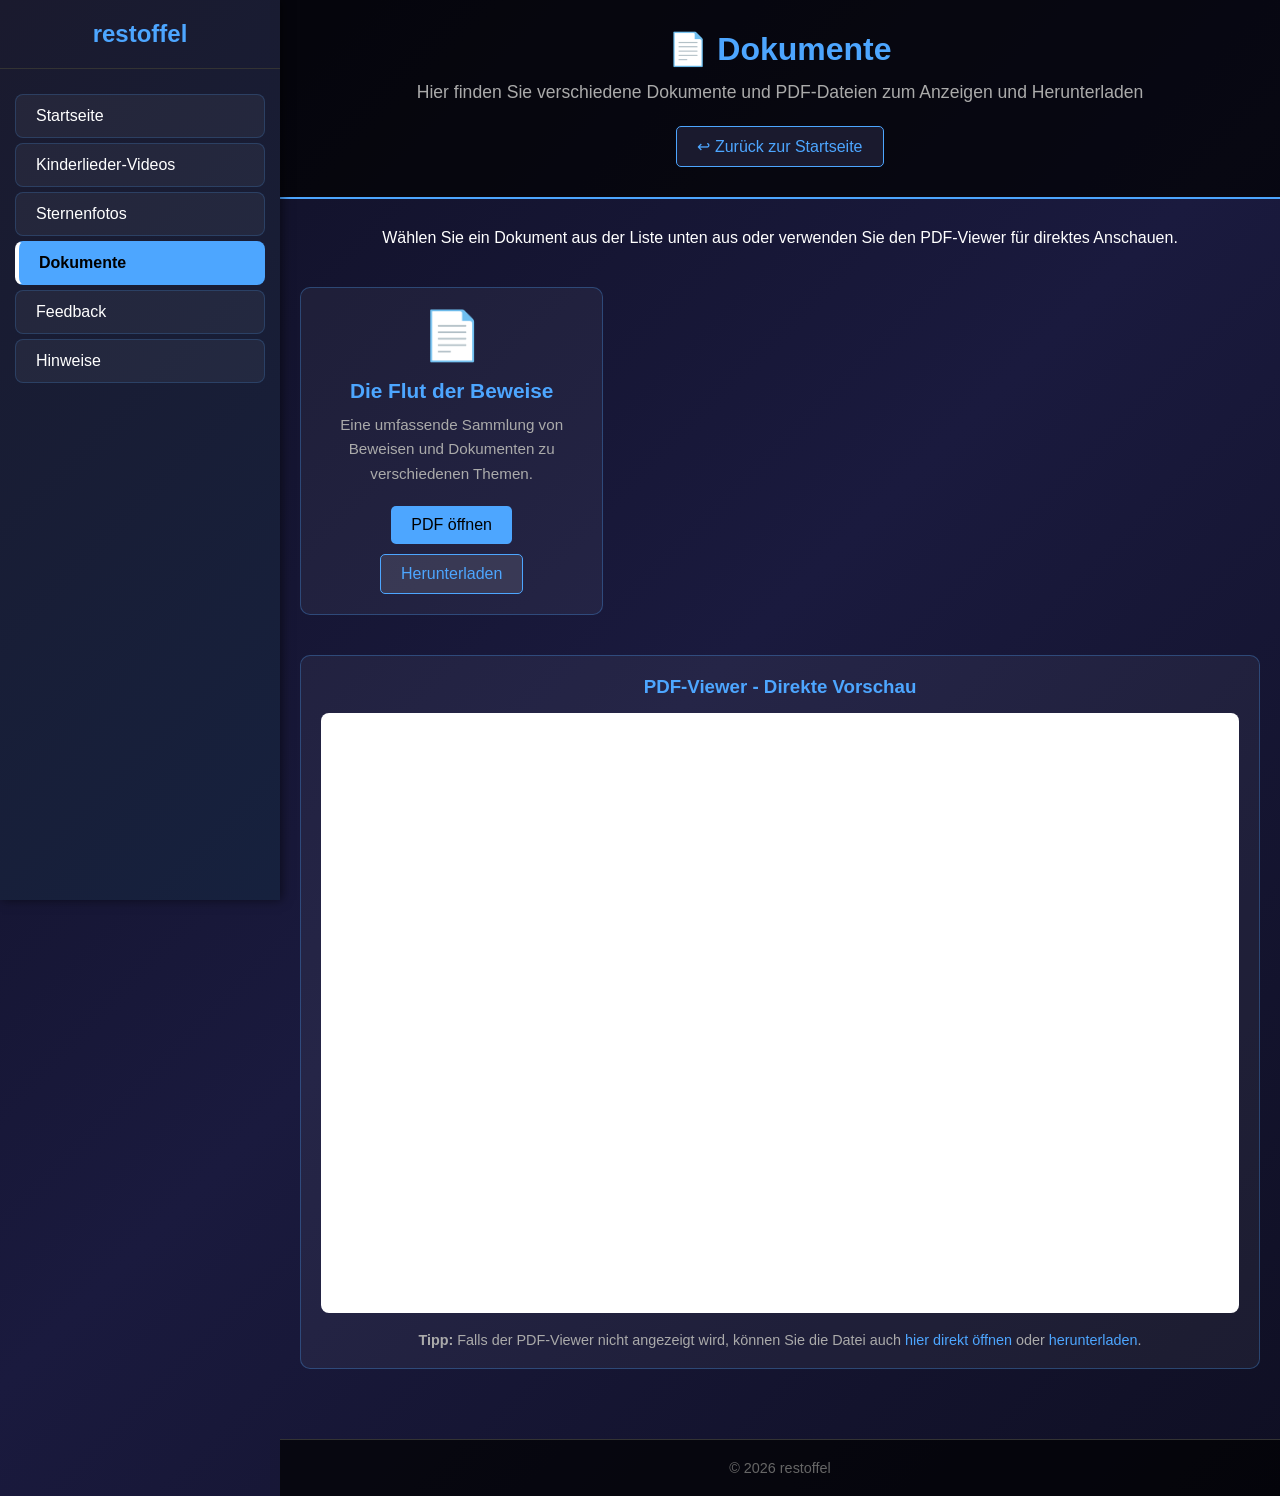
==== dokumente.html @ 0a81f57b "Add documents folder with PDF viewer page - Create 'documents' folder and move DieFlutderBeweise.pdf" ====
<!DOCTYPE html>
<html lang="de">
<head>
    <meta charset="UTF-8">
    <meta name="viewport" content="width=device-width, initial-scale=1.0">
    <title>Dokumente | restoffel</title>
    
    <!-- Favicon -->
    <link rel="icon" type="image/svg+xml" href="favicon.svg">
    <link rel="shortcut icon" type="image/svg+xml" href="favicon.svg">
    
    <!-- Open Graph / Social Media Meta Tags -->
    <meta property="og:title" content="Dokumente | restoffel">
    <meta property="og:description" content="Zugang zu Dokumenten und PDF-Dateien auf restoffel.github.io">
    <meta property="og:url" content="https://restoffel.github.io/dokumente.html">
    <meta property="og:type" content="website">
    <meta property="og:image" content="https://images.unsplash.com/photo-1614729939124-032f0b56c9ce?ixlib=rb-4.1.0&ixid=M3wxMjA3fDB8MHxwaG90by1wYWdlfHx8fGVufDB8fHx8fA%3D%3D&auto=format&fit=crop&w=1200&q=80">
    
    <!-- Twitter Card -->
    <meta name="twitter:card" content="summary_large_image">
    <meta name="twitter:title" content="Dokumente | restoffel">
    <meta name="twitter:description" content="Zugang zu Dokumenten und PDF-Dateien auf restoffel.github.io">
    <meta name="twitter:image" content="https://images.unsplash.com/photo-1614729939124-032f0b56c9ce?ixlib=rb-4.1.0&ixid=M3wxMjA3fDB8MHxwaG90by1wYWdlfHx8fGVufDB8fHx8fA%3D%3D&auto=format&fit=crop&w=1200&q=80">
    
    <!-- Theme Color -->
    <meta name="theme-color" content="#1a1a2e">
    
    <!-- Apple Touch Icon -->
    <link rel="apple-touch-icon" href="favicon.svg">
    
    <!-- Web App Manifest -->
    <link rel="manifest" href="manifest.json">
    
    <!-- Standard Styles -->
    <link rel="stylesheet" href="css/styles.css">
    
    <!-- Seiten-spezifische Styles -->
    <style>
        main {
            padding: 30px 20px;
            max-width: 1200px;
            margin: 0 auto;
        }
        
        .documents-header {
            text-align: center;
            margin-bottom: 40px;
        }
        
        .documents-grid {
            display: grid;
            grid-template-columns: repeat(auto-fill, minmax(300px, 1fr));
            gap: 25px;
            margin-top: 30px;
        }
        
        .document-card {
            background: rgba(255, 255, 255, 0.05);
            border: 1px solid rgba(77, 166, 255, 0.3);
            border-radius: 10px;
            padding: 20px;
            transition: all 0.3s ease;
            text-align: center;
        }
        
        .document-card:hover {
            transform: translateY(-5px);
            border-color: #4da6ff;
            box-shadow: 0 10px 30px rgba(77, 166, 255, 0.2);
        }
        
        .document-icon {
            font-size: 3em;
            color: #e74c3c;
            margin-bottom: 15px;
        }
        
        .document-title {
            font-size: 1.3em;
            color: #4da6ff;
            margin-bottom: 10px;
        }
        
        .document-description {
            color: #aaa;
            font-size: 0.95em;
            line-height: 1.6;
            margin-bottom: 20px;
        }
        
        .document-actions {
            display: flex;
            gap: 10px;
            justify-content: center;
            flex-wrap: wrap;
        }
        
        .btn {
            display: inline-block;
            padding: 10px 20px;
            border-radius: 5px;
            text-decoration: none;
            font-weight: 500;
            transition: all 0.3s ease;
            border: none;
            cursor: pointer;
        }
        
        .btn-primary {
            background-color: #4da6ff;
            color: #000;
        }
        
        .btn-primary:hover {
            background-color: #3a8bc8;
            transform: translateY(-2px);
        }
        
        .btn-secondary {
            background-color: rgba(255, 255, 255, 0.1);
            color: #4da6ff;
            border: 1px solid #4da6ff;
        }
        
        .btn-secondary:hover {
            background-color: rgba(77, 166, 255, 0.2);
            transform: translateY(-2px);
        }
        
        .pdf-viewer-container {
            margin-top: 40px;
            background: rgba(255, 255, 255, 0.05);
            border: 1px solid rgba(77, 166, 255, 0.3);
            border-radius: 10px;
            padding: 20px;
        }
        
        .pdf-viewer {
            width: 100%;
            height: 600px;
            min-height: 500px;
            border: none;
            border-radius: 8px;
            background: #fff;
        }
        
        .pdf-info {
            text-align: center;
            color: #aaa;
            font-size: 0.9em;
            margin-top: 15px;
        }
        
        .pdf-info a {
            color: #4da6ff;
            text-decoration: none;
        }
        
        .pdf-info a:hover {
            text-decoration: underline;
        }
        
        @media (max-width: 768px) {
            .documents-grid {
                grid-template-columns: 1fr;
            }
            
            .pdf-viewer {
                height: 400px;
            }
        }
    </style>
</head>
<body>
    <!-- Hamburger Menu Button -->
    <button class="hamburger" onclick="toggleSidebar()" aria-label="Menü öffnen">
        <span></span>
        <span></span>
        <span></span>
    </button>
    
    <!-- Sidebar Navigation -->
    <nav id="sidebar">
        <div class="sidebar-header">
            <h2>restoffel</h2>
        </div>
        <ul id="sidebar-nav"></ul>
    </nav>
    
    <!-- Overlay für Mobile -->
    <div id="overlay"></div>
    
    <!-- Main Content -->
    <div class="main-content">
        <header>
            <h1>📄 Dokumente</h1>
            <p class="subtitle">Hier finden Sie verschiedene Dokumente und PDF-Dateien zum Anzeigen und Herunterladen</p>
            <a href="index.html" class="back-link">↩ Zurück zur Startseite</a>
        </header>
        
        <main>
            <div class="documents-header">
                <p>Wählen Sie ein Dokument aus der Liste unten aus oder verwenden Sie den PDF-Viewer für direktes Anschauen.</p>
            </div>
            
            <div class="documents-grid">
                <div class="document-card">
                    <div class="document-icon">📄</div>
                    <h3 class="document-title">Die Flut der Beweise</h3>
                    <p class="document-description">Eine umfassende Sammlung von Beweisen und Dokumenten zu verschiedenen Themen.</p>
                    <div class="document-actions">
                        <a href="documents/DieFlutderBeweise.pdf" class="btn btn-primary" target="_blank">PDF öffnen</a>
                        <a href="documents/DieFlutderBeweise.pdf" class="btn btn-secondary" download>Herunterladen</a>
                    </div>
                </div>
            </div>
            
            <div class="pdf-viewer-container">
                <h3 style="text-align: center; color: #4da6ff; margin-bottom: 15px;">PDF-Viewer - Direkte Vorschau</h3>
                <iframe class="pdf-viewer" src="documents/DieFlutderBeweise.pdf" title="Die Flut der Beweise - PDF-Viewer"></iframe>
                <p class="pdf-info">
                    <strong>Tipp:</strong> Falls der PDF-Viewer nicht angezeigt wird, können Sie die Datei auch 
                    <a href="documents/DieFlutderBeweise.pdf" target="_blank">hier direkt öffnen</a> oder 
                    <a href="documents/DieFlutderBeweise.pdf" download>herunterladen</a>.
                </p>
            </div>
        </main>
        
        <footer>
            <p>© 2026 restoffel</p>
        </footer>
    </div>
    
    <!-- Standard Navigation Script -->
    <script src="js/navigation.js"></script>
</body>
</html>
---- css/styles.css ----
/* ===== STANDARD STYLES FÜR ALLE SEITEN ===== */

/* Reset und Basis-Stile */
* {
    margin: 0;
    padding: 0;
    box-sizing: border-box;
}

body {
    margin: 0;
    padding: 0;
    font-family: 'Segoe UI', Tahoma, Geneva, Verdana, sans-serif;
    background: linear-gradient(135deg, #0f0f23 0%, #1a1a3e 50%, #0f0f23 100%);
    color: #fff;
    min-height: 100vh;
    overflow-x: hidden;
}

/* ===== HAMBURGER MENÜ / SIDEBAR ===== */

.hamburger {
    position: fixed;
    top: 20px;
    left: 20px;
    z-index: 1001;
    background: none;
    border: none;
    cursor: pointer;
    padding: 10px;
    display: flex;
    flex-direction: column;
    gap: 5px;
}

.hamburger span {
    width: 25px;
    height: 3px;
    background-color: #4da6ff;
    border-radius: 3px;
    transition: all 0.3s ease;
}

.hamburger span:nth-child(1) {
    transform-origin: 0% 0%;
}

.hamburger span:nth-child(2) {
    transform-origin: 0% 100%;
}

/* Animation für Hamburger Icon */
.hamburger.open span:nth-child(1) {
    transform: rotate(45deg);
}

.hamburger.open span:nth-child(2) {
    transform: rotate(-45deg);
}

.hamburger.open span:nth-child(3) {
    opacity: 0;
}

/* Sidebar */
#sidebar {
    position: fixed;
    top: 0;
    left: -280px;
    width: 280px;
    height: 100vh;
    background: linear-gradient(135deg, #1a1a2e 0%, #16213e 100%);
    z-index: 1000;
    transition: left 0.3s ease;
    box-shadow: 2px 0 10px rgba(0, 0, 0, 0.5);
    overflow-y: auto;
}

#sidebar.open {
    left: 0;
}

.sidebar-header {
    padding: 20px;
    border-bottom: 1px solid #333;
    text-align: center;
}

.sidebar-header h2 {
    color: #4da6ff;
    font-size: 1.5em;
    margin: 0;
}

#sidebar-nav {
    list-style: none;
    padding: 20px 0;
}

#sidebar-nav li {
    padding: 0;
    margin: 5px 15px;
}

#sidebar-nav a {
    display: block;
    padding: 12px 20px;
    color: #fff;
    text-decoration: none;
    border-radius: 8px;
    transition: all 0.3s ease;
    background-color: rgba(255, 255, 255, 0.05);
    border: 1px solid rgba(77, 166, 255, 0.2);
}

#sidebar-nav a:hover {
    background-color: #4da6ff;
    color: #000;
    transform: translateX(5px);
}

#sidebar-nav a.active {
    background-color: #4da6ff;
    color: #000;
    font-weight: bold;
    border-left: 4px solid #fff;
}

/* Overlay für Mobile */
#overlay {
    position: fixed;
    top: 0;
    left: 0;
    width: 100%;
    height: 100%;
    background-color: rgba(0, 0, 0, 0.7);
    z-index: 999;
    opacity: 0;
    visibility: hidden;
    transition: all 0.3s ease;
}

#overlay.open {
    opacity: 1;
    visibility: visible;
}

/* Body shift when sidebar is open */
body.sidebar-open {
    overflow: hidden;
}

/* ===== MAIN CONTENT ===== */

.main-content {
    margin-left: 0;
    transition: margin-left 0.3s ease;
    min-height: 100vh;
}

body.sidebar-open .main-content {
    margin-left: 280px;
}

/* ===== STANDARD HEADER ===== */

header {
    background-color: rgba(0, 0, 0, 0.7);
    padding: 30px 20px;
    text-align: center;
    border-bottom: 2px solid #4da6ff;
    position: relative;
}

header h1 {
    margin: 0;
    font-size: 2em;
    color: #4da6ff;
}

.subtitle {
    font-size: 1.1em;
    color: #aaa;
    margin-top: 10px;
    max-width: 800px;
    margin-left: auto;
    margin-right: auto;
    line-height: 1.6;
}

/* ===== STANDARD FOOTER ===== */

footer {
    background-color: rgba(0, 0, 0, 0.7);
    padding: 20px;
    text-align: center;
    color: #666;
    font-size: 0.9em;
    border-top: 1px solid #333;
    margin-top: 40px;
}

footer a {
    color: #4da6ff;
    text-decoration: none;
}

footer a:hover {
    text-decoration: underline;
}

/* ===== BACK LINK ===== */

.back-link {
    display: inline-block;
    margin-top: 20px;
    padding: 10px 20px;
    background-color: #1a1a2e;
    color: #4da6ff;
    text-decoration: none;
    border-radius: 5px;
    border: 1px solid #4da6ff;
    transition: all 0.3s;
}

.back-link:hover {
    background-color: #4da6ff;
    color: #000;
}

/* ===== RESPONSIVE DESIGN ===== */

@media (max-width: 768px) {
    .hamburger {
        top: 15px;
        left: 15px;
    }
    
    .hamburger span {
        width: 20px;
        height: 2px;
    }
    
    #sidebar {
        width: 250px;
        left: -250px;
    }
    
    #sidebar.open {
        left: 0;
    }
    
    body.sidebar-open .main-content {
        margin-left: 250px;
    }
    
    header h1 {
        font-size: 1.5em;
    }
    
    .subtitle {
        font-size: 1em;
    }
}

@media (min-width: 769px) {
    /* Desktop: Sidebar immer sichtbar */
    #sidebar {
        left: 0;
    }
    
    .main-content {
        margin-left: 280px;
    }
    
    /* Hamburger Icon ausblenden auf Desktop */
    .hamburger {
        display: none;
    }
    
    #overlay {
        display: none;
    }
}

/* ===== UTILITY CLASSES ===== */

.container {
    max-width: 1200px;
    margin: 0 auto;
    padding: 0 20px;
}

.text-center {
    text-align: center;
}

.mt-1 { margin-top: 10px; }
.mt-2 { margin-top: 20px; }
.mt-3 { margin-top: 30px; }
.mt-4 { margin-top: 40px; }

.mb-1 { margin-bottom: 10px; }
.mb-2 { margin-bottom: 20px; }
.mb-3 { margin-bottom: 30px; }
.mb-4 { margin-bottom: 40px; }
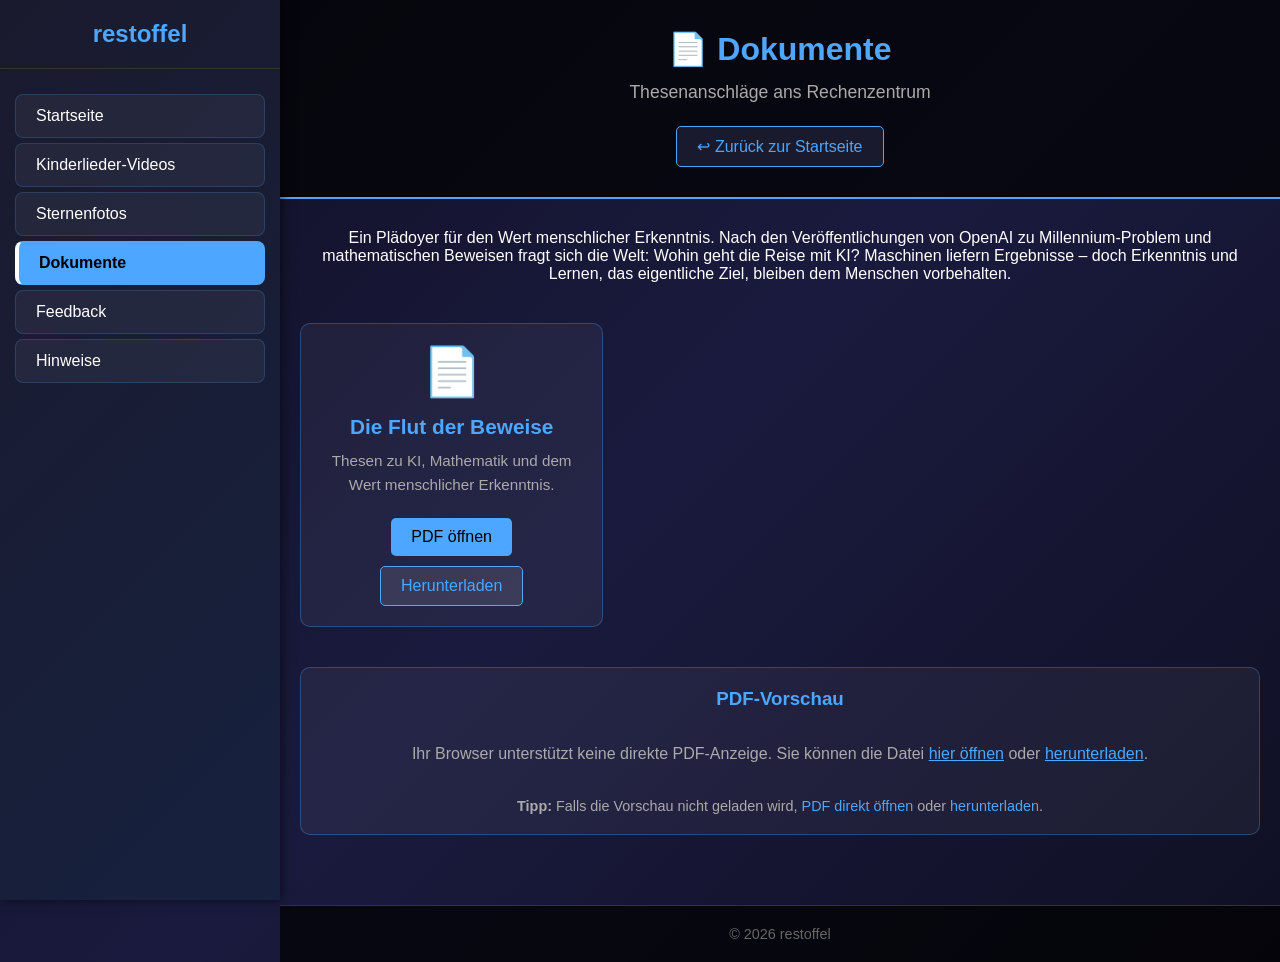
==== commit 3b30105a: "Update dokumente.html with new description and fix PDF viewer - Change title to 'Thesenanschläge ans" ====
--- a/dokumente.html
+++ b/dokumente.html
@@ -3,7 +3,7 @@
 <head>
     <meta charset="UTF-8">
     <meta name="viewport" content="width=device-width, initial-scale=1.0">
-    <title>Dokumente | restoffel</title>
+    <title>Thesenanschläge ans Rechenzentrum | restoffel</title>
     
     <!-- Favicon -->
     <link rel="icon" type="image/svg+xml" href="favicon.svg">
@@ -11,7 +11,7 @@
     
     <!-- Open Graph / Social Media Meta Tags -->
     <meta property="og:title" content="Dokumente | restoffel">
-    <meta property="og:description" content="Zugang zu Dokumenten und PDF-Dateien auf restoffel.github.io">
+    <meta property="og:description" content="Thesenanschläge ans Rechenzentrum - Ein Plädoyer für den Wert menschlicher Erkenntnis und Lernen im Zeitalter der KI.">
     <meta property="og:url" content="https://restoffel.github.io/dokumente.html">
     <meta property="og:type" content="website">
     <meta property="og:image" content="https://images.unsplash.com/photo-1614729939124-032f0b56c9ce?ixlib=rb-4.1.0&ixid=M3wxMjA3fDB8MHxwaG90by1wYWdlfHx8fGVufDB8fHx8fA%3D%3D&auto=format&fit=crop&w=1200&q=80">
@@ -19,7 +19,7 @@
     <!-- Twitter Card -->
     <meta name="twitter:card" content="summary_large_image">
     <meta name="twitter:title" content="Dokumente | restoffel">
-    <meta name="twitter:description" content="Zugang zu Dokumenten und PDF-Dateien auf restoffel.github.io">
+    <meta name="twitter:description" content="Thesenanschläge ans Rechenzentrum - Ein Plädoyer für den Wert menschlicher Erkenntnis und Lernen im Zeitalter der KI.">
     <meta name="twitter:image" content="https://images.unsplash.com/photo-1614729939124-032f0b56c9ce?ixlib=rb-4.1.0&ixid=M3wxMjA3fDB8MHxwaG90by1wYWdlfHx8fGVufDB8fHx8fA%3D%3D&auto=format&fit=crop&w=1200&q=80">
     
     <!-- Theme Color -->
@@ -194,20 +194,20 @@
     <div class="main-content">
         <header>
             <h1>📄 Dokumente</h1>
-            <p class="subtitle">Hier finden Sie verschiedene Dokumente und PDF-Dateien zum Anzeigen und Herunterladen</p>
+            <p class="subtitle">Thesenanschläge ans Rechenzentrum</p>
             <a href="index.html" class="back-link">↩ Zurück zur Startseite</a>
         </header>
         
         <main>
             <div class="documents-header">
-                <p>Wählen Sie ein Dokument aus der Liste unten aus oder verwenden Sie den PDF-Viewer für direktes Anschauen.</p>
+                <p>Ein Plädoyer für den Wert menschlicher Erkenntnis. Nach den Veröffentlichungen von OpenAI zu Millennium-Problem und mathematischen Beweisen fragt sich die Welt: Wohin geht die Reise mit KI? Maschinen liefern Ergebnisse – doch Erkenntnis und Lernen, das eigentliche Ziel, bleiben dem Menschen vorbehalten.</p>
             </div>
             
             <div class="documents-grid">
                 <div class="document-card">
                     <div class="document-icon">📄</div>
                     <h3 class="document-title">Die Flut der Beweise</h3>
-                    <p class="document-description">Eine umfassende Sammlung von Beweisen und Dokumenten zu verschiedenen Themen.</p>
+                    <p class="document-description">Thesen zu KI, Mathematik und dem Wert menschlicher Erkenntnis.</p>
                     <div class="document-actions">
                         <a href="documents/DieFlutderBeweise.pdf" class="btn btn-primary" target="_blank">PDF öffnen</a>
                         <a href="documents/DieFlutderBeweise.pdf" class="btn btn-secondary" download>Herunterladen</a>
@@ -216,11 +216,17 @@
             </div>
             
             <div class="pdf-viewer-container">
-                <h3 style="text-align: center; color: #4da6ff; margin-bottom: 15px;">PDF-Viewer - Direkte Vorschau</h3>
-                <iframe class="pdf-viewer" src="documents/DieFlutderBeweise.pdf" title="Die Flut der Beweise - PDF-Viewer"></iframe>
+                <h3 style="text-align: center; color: #4da6ff; margin-bottom: 15px;">PDF-Vorschau</h3>
+                <object data="documents/DieFlutderBeweise.pdf" type="application/pdf" class="pdf-viewer" title="Die Flut der Beweise">
+                    <p style="text-align: center; color: #aaa; padding: 20px;">
+                        Ihr Browser unterstützt keine direkte PDF-Anzeige. 
+                        Sie können die Datei <a href="documents/DieFlutderBeweise.pdf" target="_blank" style="color: #4da6ff;">hier öffnen</a> oder 
+                        <a href="documents/DieFlutderBeweise.pdf" download style="color: #4da6ff;">herunterladen</a>.
+                    </p>
+                </object>
                 <p class="pdf-info">
-                    <strong>Tipp:</strong> Falls der PDF-Viewer nicht angezeigt wird, können Sie die Datei auch 
-                    <a href="documents/DieFlutderBeweise.pdf" target="_blank">hier direkt öffnen</a> oder 
+                    <strong>Tipp:</strong> Falls die Vorschau nicht geladen wird, 
+                    <a href="documents/DieFlutderBeweise.pdf" target="_blank">PDF direkt öffnen</a> oder 
                     <a href="documents/DieFlutderBeweise.pdf" download>herunterladen</a>.
                 </p>
             </div>
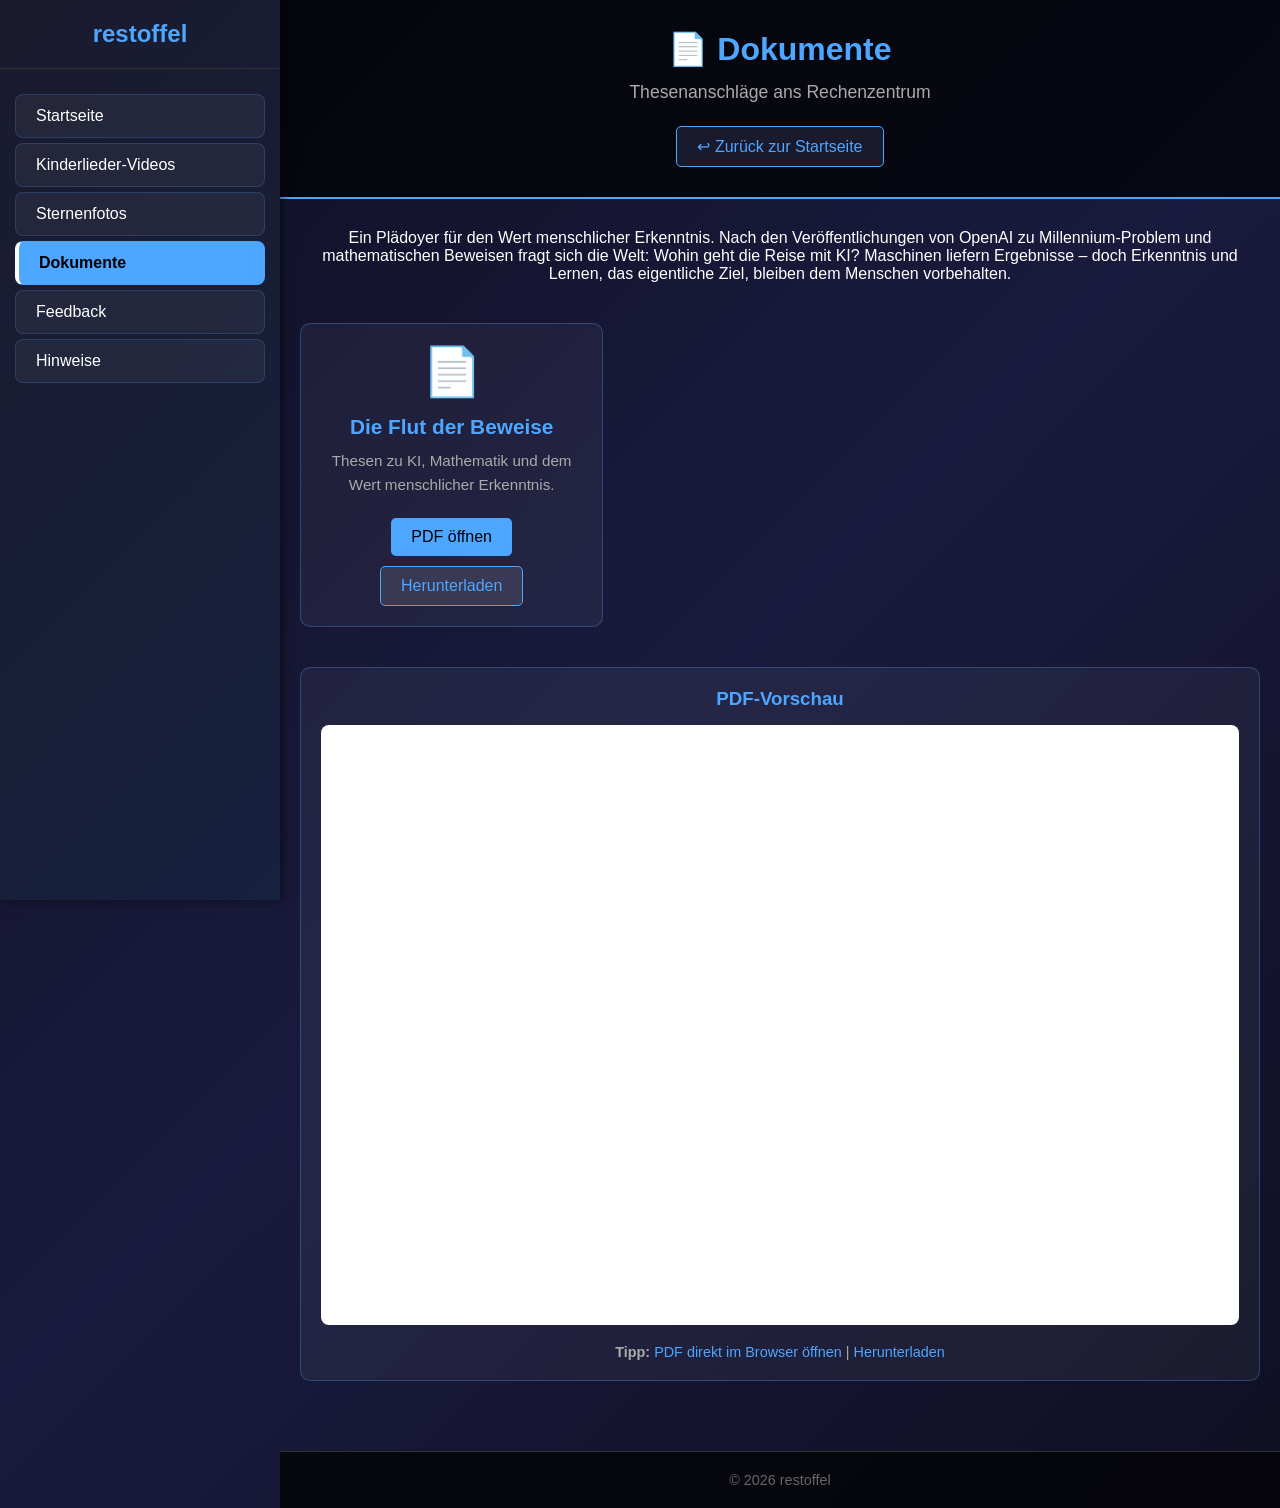
==== commit 818436e0: "Fix PDF viewer using Google Docs Viewer for mobile compatibility - Replace object tag with Google Do" ====
--- a/dokumente.html
+++ b/dokumente.html
@@ -217,17 +217,11 @@
             
             <div class="pdf-viewer-container">
                 <h3 style="text-align: center; color: #4da6ff; margin-bottom: 15px;">PDF-Vorschau</h3>
-                <object data="documents/DieFlutderBeweise.pdf" type="application/pdf" class="pdf-viewer" title="Die Flut der Beweise">
-                    <p style="text-align: center; color: #aaa; padding: 20px;">
-                        Ihr Browser unterstützt keine direkte PDF-Anzeige. 
-                        Sie können die Datei <a href="documents/DieFlutderBeweise.pdf" target="_blank" style="color: #4da6ff;">hier öffnen</a> oder 
-                        <a href="documents/DieFlutderBeweise.pdf" download style="color: #4da6ff;">herunterladen</a>.
-                    </p>
-                </object>
+                <iframe class="pdf-viewer" src="https://docs.google.com/viewer?url=https://restoffel.github.io/documents/DieFlutderBeweise.pdf&embedded=true" title="Die Flut der Beweise - PDF-Viewer" allowfullscreen></iframe>
                 <p class="pdf-info">
-                    <strong>Tipp:</strong> Falls die Vorschau nicht geladen wird, 
-                    <a href="documents/DieFlutderBeweise.pdf" target="_blank">PDF direkt öffnen</a> oder 
-                    <a href="documents/DieFlutderBeweise.pdf" download>herunterladen</a>.
+                    <strong>Tipp:</strong> 
+                    <a href="documents/DieFlutderBeweise.pdf" target="_blank">PDF direkt im Browser öffnen</a> | 
+                    <a href="documents/DieFlutderBeweise.pdf" download>Herunterladen</a>
                 </p>
             </div>
         </main>
